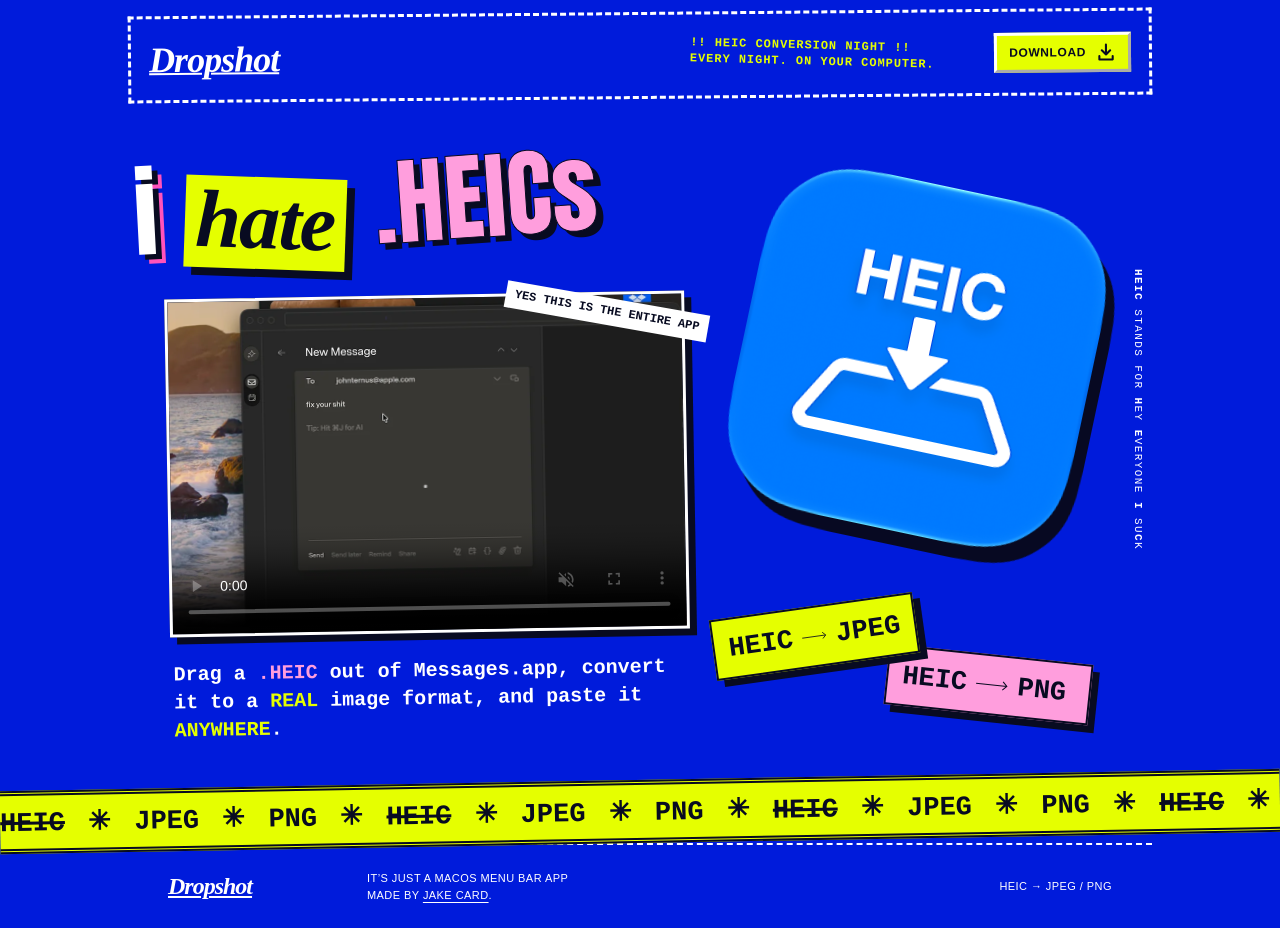
==== dropshot/index.html @ 4da3df80 "Move Dropshot website and update feeds to personal site" ====
<!doctype html>
<html lang="en">
<head>
<meta charset="utf-8">
<meta name="viewport" content="width=device-width, initial-scale=1">
<meta name="theme-color" content="#0064e8">
<meta name="description" content="HEIC in. JPEG out. Dropshot is a tiny Mac menu bar app that converts your iPhone photos and copies them to your clipboard. Hold Option for PNG.">
<title>Dropshot: Convert HEIC to JPEG/PNG fast.</title>
<link rel="preload" href="assets/anton.ttf" as="font" type="font/ttf" crossorigin>
<link rel="stylesheet" href="style.css">
<link rel="preload" as="image" href="assets/dropshot-demo-poster.webp" fetchpriority="high">
</head>
<body>
<a class="skip" href="#main">Skip to content</a>
<header class="masthead">
<a class="wordmark" href="#" aria-label="Dropshot home"><svg viewBox="0 0 32 32" aria-hidden="true"><path d="M16 2v19M7 13l9 9 9-9M3 22v7h26v-7"/></svg>Dropshot</a>
<span class="header-note">!! HEIC CONVERSION NIGHT !!<br>EVERY NIGHT. ON YOUR COMPUTER.</span>
<a class="nav-link" href="https://github.com/jakecard/Dropshot-releases/releases/latest/download/Dropshot.dmg">DOWNLOAD <svg class="download-icon" viewBox="0 0 24 24" aria-hidden="true"><path d="M12 3v12M7 10l5 5 5-5M4 17v4h16v-4"/></svg></a>
<span class="mobile-platform-note">macOS only</span>
</header>
<main id="main">
<section class="hero" aria-labelledby="headline">
<a class="icon-flyer" href="https://github.com/jakecard/Dropshot-releases/releases/latest/download/Dropshot.dmg" aria-label="Download Dropshot"><img class="app-icon" src="assets/app-icon.webp" width="1024" height="1024" alt=""><svg class="icon-download" viewBox="0 0 24 24" aria-hidden="true"><path d="M12 3v12M7 10l5 5 5-5M4 17v4h16v-4"/></svg></a>
<div class="hero-heading"><h1 id="headline"><span>i</span> <span class="convert">hate</span> <span class="outline">.HEICs</span></h1></div>


<div class="format-sticker" aria-hidden="true"><span>HEIC</span><svg viewBox="0 0 80 22"><path d="M0 11h75M65 1l10 10-10 10"/></svg><span>JPEG</span><small>LET IT OUT.</small></div><div class="format-sticker png-sticker" aria-hidden="true"><span>HEIC</span><svg viewBox="0 0 80 22"><path d="M0 11h75M65 1l10 10-10 10"/></svg><span>PNG</span><small>LET IT OUT.</small></div>
<div class="demo-slot" role="region" aria-label="Dropshot screen recording">
<div class="demo-screen"><span class="recording-label">YES THIS IS THE ENTIRE APP</span><video poster="assets/dropshot-demo-poster.webp" src="assets/dropshot-demo.mp4" width="514" height="332" autoplay loop muted playsinline controls preload="metadata" aria-label="Dropshot demo: convert a HEIC from Messages and paste the rendered photo into an email."></video></div>
<p class="demo-caption">Drag a <span class="heic-label">.HEIC</span> out of Messages.app, convert it to a <strong>REAL</strong> image format, and paste it <strong>ANYWHERE</strong>.</p>
</div>
<div class="edge-note" aria-hidden="true"><strong>HEIC</strong> STANDS FOR <strong>H</strong>EY <strong>E</strong>VERYONE <strong>I</strong> SU<strong>C</strong>K</div>
</section>
<div class="ticker" aria-hidden="true"><div><s>HEIC</s> <span>✳</span> JPEG <span>✳</span> PNG <span>✳</span> <s>HEIC</s> <span>✳</span> JPEG <span>✳</span> PNG <span>✳</span> <s>HEIC</s> <span>✳</span> JPEG <span>✳</span> PNG <span>✳</span> <s>HEIC</s> <span>✳</span> JPEG <span>✳</span> PNG <span>✳</span> <s>HEIC</s> <span>✳</span> JPEG <span>✳</span> PNG <span>✳</span> <s>HEIC</s> <span>✳</span> JPEG <span>✳</span> PNG <span>✳</span> <s>HEIC</s> <span>✳</span> JPEG <span>✳</span> PNG <span>✳</span> <s>HEIC</s> <span>✳</span> JPEG <span>✳</span> PNG <span>✳</span> </div></div>
</main>
<footer><a class="footer-brand" href="#">Dropshot</a><p>IT’S JUST A MACOS MENU BAR APP<br>MADE BY <a href="https://x.com/jakecard" style="text-decoration:underline;text-underline-offset:3px">JAKE CARD</a>.</p><span>HEIC → JPEG / PNG</span></footer>
<!-- Cloudflare Web Analytics --><script type='module' src='https://static.cloudflareinsights.com/beacon.min.js' data-cf-beacon='{"token": "b25ab62b24a54f69a5d301b1aec8c873"}'></script><!-- End Cloudflare Web Analytics -->
</body>
</html>
---- dropshot/style.css ----
@font-face{font-family:Anton;src:url('assets/anton.ttf') format('truetype');font-weight:400;font-display:swap}
:root{--blue:#0064e8;--ink:#071744;--ice:#edf3ff;--acid:#d9ff43;--line:rgba(237,243,255,.35);color-scheme:dark;font-family:Arial,Helvetica,sans-serif;background:var(--blue);color:var(--ice);scroll-behavior:smooth;scrollbar-color:var(--acid) var(--blue)}
*{box-sizing:border-box}body{margin:0}a{color:inherit;text-decoration:none}button{font:inherit}::selection{background:var(--acid);color:var(--ink)}a:focus-visible,button:focus-visible{outline:3px solid var(--acid);outline-offset:6px}svg{fill:none;stroke:currentColor;stroke-width:2.5}h1,h2,h3,p{margin:0}h1,h2,h3{font-weight:400}a,button{-webkit-tap-highlight-color:transparent}.skip{position:fixed;top:12px;left:12px;padding:15px;background:var(--ink);z-index:10;transform:translateY(-200%)}.skip:focus{transform:none}
.masthead{height:104px;margin:0 3.7%;display:flex;align-items:center;justify-content:space-between;border-bottom:1px solid var(--line);position:relative;z-index:2}.wordmark{display:flex;align-items:center;font-size:31px;font-weight:800;letter-spacing:-1.2px;gap:10px}.wordmark svg{width:32px;height:32px}.wordmark-dot{font-size:12px;align-self:flex-start;margin:3px 0 0 -5px}.header-note{font-size:11px;line-height:1.35;letter-spacing:.08em;margin-left:auto;margin-right:10%}.nav-link{font-size:12px;font-weight:700;letter-spacing:.05em}.nav-link span{font-size:24px;padding-left:17px}.nav-link:hover,.text-link:hover{color:var(--acid)}
.hero{position:relative;overflow:hidden;padding:40px 3.7% 38px;min-height:790px}.hero-heading{position:relative;z-index:1;pointer-events:none;width:max-content}h1{font-family:Anton,sans-serif;font-size:clamp(100px,189.6px,245px);line-height:.94;letter-spacing:-.025em}h1 span{display:block}.outline{color:transparent;-webkit-text-stroke:2px var(--ice)}.hero-bottom{position:relative;z-index:1;display:flex;justify-content:space-between;align-items:end;margin-top:39px;gap:24px}.hero-bottom>p{font-size:clamp(22px,25.2px,32px);line-height:1.2;letter-spacing:-.025em}.hero-bottom em{font-style:normal;color:var(--acid)}.hero-summary{width:325px;font-size:14px;line-height:1.5}.text-link{display:inline-block;font-size:11px;font-weight:bold;letter-spacing:.07em;margin-top:16px;border-bottom:1px solid currentColor;padding-bottom:5px}.text-link span{margin-left:27px}.edge-note{position:absolute;right:15px;top:40%;writing-mode:vertical-rl;font-size:11px;letter-spacing:.13em}
.format-sticker{position:absolute;right:10%;top:48%;z-index:2;background:var(--acid);color:var(--ink);width:166px;padding:20px 18px;transform:rotate(9deg);box-shadow:0 10px 25px #00117140;font-family:Anton,sans-serif}.format-sticker>span{font-size:47px;line-height:1;display:block}.format-sticker svg{width:100%;height:24px;margin:6px 0}.format-sticker small{font-family:Arial,sans-serif;display:block;margin-top:13px;border-top:1px solid var(--ink);padding-top:8px;font-size:11px;font-weight:bold;letter-spacing:.12em}
.ticker{overflow:hidden;background:var(--acid);color:var(--ink);border-block:1px solid var(--ink);padding:15px 0}.ticker>div{font-family:Anton,sans-serif;font-size:30px;white-space:nowrap;word-spacing:4px;width:max-content}.ticker span{padding:0 10px;font-family:Arial,sans-serif}
.how{padding:90px 3.7% 100px;background:var(--ink)}.section-intro{display:flex;justify-content:space-between;gap:40px;margin-bottom:65px}.section-intro h2{font-family:Anton,sans-serif;font-size:clamp(40px,60px,76px);line-height:1.04;letter-spacing:-.01em}.section-intro>p{font-size:16px;line-height:1.5;max-width:340px;padding-top:4px}.steps{list-style:none;padding:0;margin:0}.steps li{display:flex;align-items:start;gap:28px;border-top:1px solid var(--line);padding:29px 0 34px}.step-number{font-size:12px;color:var(--acid);font-variant-numeric:tabular-nums;padding-top:7px;min-width:35px}.steps h3{font-family:Anton,sans-serif;font-size:30px;line-height:1.2;margin-bottom:12px}.steps p{max-width:520px;font-size:14px;line-height:1.6;color:#cbd7f5}.step-format{margin-left:auto;white-space:nowrap;font-family:Anton,sans-serif;font-size:38px;color:var(--acid)}.step-format span{color:#8597c4}kbd{font-family:inherit;font-size:.9em;white-space:nowrap;border:1px solid #7a8db8;border-radius:4px;padding:1px 5px;color:var(--ice)}
.download{padding:30px 3.7% 50px;background:var(--acid);color:var(--ink)}.download-top{display:flex;justify-content:space-between;font-size:11px;font-weight:bold;letter-spacing:.08em;border-bottom:1px solid #07174460;padding-bottom:22px}.status{display:flex;align-items:center;gap:8px}.status>span{width:7px;height:7px;border-radius:50%;background:var(--ink)}.download h2{font-family:Anton,sans-serif;font-size:clamp(70px,144px,180px);line-height:1;letter-spacing:-.025em;margin:40px 0}.download h2>span{color:var(--blue)}.download-bottom{display:flex;justify-content:space-between;align-items:end;gap:30px}.download-bottom>p{font-size:23px;line-height:1.25;letter-spacing:-.025em}.download-action{width:360px}.download-action button{display:flex;align-items:center;justify-content:space-between;width:100%;padding:20px 19px;background:var(--ink);color:var(--acid);font-size:12px;font-weight:bold;letter-spacing:.035em;border:0;cursor:not-allowed;opacity:1}.download-action svg{width:24px;height:24px;margin-left:15px}.download-action p{font-size:11px;line-height:1.6;margin-top:11px}footer{display:flex;justify-content:space-between;align-items:center;gap:30px;padding:37px 3.7%;background:var(--ink)}.footer-brand{font-size:24px;font-weight:800;letter-spacing:-1px}footer p,footer>span{font-size:11px;line-height:1.5;letter-spacing:.04em}footer p{margin-right:auto;margin-left:9%}
@keyframes float{from{transform:translateY(-9px) rotate(0)}to{transform:translateY(12px) rotate(12deg)}}@keyframes orbit{from{transform:scaleY(.54) rotate(-8deg)}to{transform:scaleY(.68) rotate(16deg)}}


@media(prefers-reduced-motion:reduce){:root{scroll-behavior:auto}.orbit-core,.orbit-rings{animation:none}}

/* Homemade flyer revision: intentionally crooked, mismatched, and pasted together. */
:root{--blue:#001bdb;--acid:#e5ff00;--ink:#080b21;--ice:#fff;--pink:#ff9edd}
body{background:var(--blue)}
.masthead{height:87px;margin:12px 2% 0;border:3px dashed white;padding:0 18px;transform:rotate(-.5deg)}
.wordmark{font-family:Georgia,serif;font-style:italic;font-weight:bold;letter-spacing:-1px;font-size:36px;text-decoration:underline;text-decoration-thickness:2px}.wordmark svg{display:none}
.header-note{font-family:'Courier New',monospace;font-size:12px;font-weight:bold;color:var(--acid);margin-right:6%;transform:rotate(2deg)}
.nav-link{background:var(--acid);color:var(--ink);border:3px outset #fff;padding:7px 12px;text-decoration:underline}.nav-link:hover{color:var(--ink);background:var(--pink)}
.hero{padding:45px 4% 34px;min-height:800px}
.hero-heading{width:76%;z-index:2}h1{font-size:clamp(100px,180px,220px);line-height:1.05;letter-spacing:-.015em;transform:rotate(-3deg)}
h1>span:first-child{color:var(--ice);text-shadow:5px 5px 0 #080b21,9px 9px 0 #ff53bb;display:table;transform:scaleX(1.12);transform-origin:left}
h1 .convert{font-family:Georgia,'Times New Roman',serif;font-weight:900;font-style:italic;font-size:.64em;background:var(--acid);color:var(--ink);line-height:1.08;display:table;padding:0 16px 8px;margin:8px 0 9px 4%;transform:rotate(5deg);box-shadow:8px 8px 0 #080b21}
h1 .outline{color:var(--pink);-webkit-text-stroke:1px var(--ink);text-shadow:6px 6px 0 var(--ink);font-family:Anton,sans-serif;letter-spacing:.035em;transform:rotate(-1deg);margin-left:3%}
.icon-flyer{position:absolute;right:6%;top:85px;width:29%;transform:rotate(12deg);z-index:1;animation:flyer-rock 13s ease-in-out infinite alternate}.app-icon{display:block;width:100%;height:auto;filter:drop-shadow(12px 14px 0 #070922)}.icon-caption,.icon-footnote{display:table;position:relative;background:#fff;color:#080b21;font:700 12px/1.25 'Courier New',monospace;padding:6px 9px;z-index:1}.icon-caption{transform:rotate(-6deg);margin-left:-13px;margin-bottom:10px}.icon-footnote{transform:rotate(-4deg);margin-top:18px;max-width:220px}
.format-sticker{right:4%;top:59%;width:205px;padding:10px 14px;background:var(--pink);transform:rotate(-8deg);box-shadow:7px 7px 0 var(--ink);border:2px solid var(--ink);display:flex;align-items:center;gap:9px}.format-sticker>span{font:700 27px 'Courier New',monospace}.format-sticker svg{width:33px;height:25px}.format-sticker small{display:none}
.hero-bottom{align-items:start;margin-top:48px;gap:40px}.hero-bottom>p{font-family:Georgia,serif;font-size:29px;background:white;color:var(--ink);padding:12px 18px;transform:rotate(1.5deg);box-shadow:6px 6px 0 var(--ink);max-width:430px}.hero-bottom em{color:#001bdb;font-weight:bold;text-decoration:underline}.hero-summary{background:#080b21;padding:16px 19px;width:355px;transform:rotate(-2deg);margin-top:18px;font-family:'Courier New',monospace;font-weight:bold}.edge-note{right:8px;top:25%;font-family:'Courier New',monospace}.text-link{font-family:Arial,sans-serif}
.ticker{border-block:5px double var(--ink);padding:10px 0;transform:rotate(-1deg);position:relative;z-index:2}.ticker>div{font-family:'Courier New',monospace;font-weight:bold;font-size:27px;word-spacing:-3px}
.how{padding:65px 5% 60px;background:var(--blue)}.section-intro{align-items:start;gap:55px;margin-bottom:35px}.section-intro h2{color:var(--acid);font-family:Georgia,serif;font-weight:bold;font-style:italic;font-size:clamp(38px,56.4px,70px);text-decoration:underline;text-decoration-thickness:3px;text-underline-offset:7px;transform:rotate(-3deg);max-width:60%}.section-intro>p{background:var(--pink);color:var(--ink);padding:20px;font-family:'Courier New',monospace;font-weight:bold;font-size:14px;transform:rotate(3deg);box-shadow:7px 7px 0 var(--ink)}
.steps{max-width:1050px;margin:0 auto}.steps li{background:#fff;color:var(--ink);border:2px solid var(--ink);padding:22px;gap:22px;margin:15px 0;box-shadow:5px 5px 0 var(--ink);transform:rotate(-.7deg)}.steps li:nth-child(2){transform:rotate(1.2deg);margin-left:4%;background:var(--acid)}.steps li:nth-child(3){transform:rotate(-1deg);margin-right:2%}.step-number{color:var(--ink);font-size:21px;font-family:'Courier New',monospace;font-weight:bold;text-decoration:underline}.steps h3{font-family:Arial,sans-serif;font-weight:900;font-size:27px;letter-spacing:-.035em}.steps p{color:var(--ink);font-size:15px}.step-format{color:var(--blue);transform:rotate(7deg);font-family:Georgia,serif;font-style:italic;font-weight:bold;font-size:32px}.step-format span{color:var(--ink)}kbd{color:var(--ink);border-color:var(--ink);background:white}
.download{margin:10px 3% 30px;padding:23px 3% 35px;background:var(--acid);border:5px dashed var(--ink);transform:rotate(.6deg)}.download-top{font-family:'Courier New',monospace;font-weight:bold;border-bottom:2px solid var(--ink)}.download h2{font-size:clamp(75px,132px,165px);text-shadow:4px 4px 0 white;transform:rotate(-2deg);line-height:1.04;margin:27px 0}.download h2>span{font-family:Georgia,serif;font-style:italic;font-weight:bold;letter-spacing:-.04em}.download-bottom>p{font-family:'Courier New',monospace;font-size:20px;font-weight:bold}.download-action button{background:#c6c6c6;color:#292929;border:5px outset #eee;font-size:13px;font-weight:bold;text-align:left;transform:rotate(-2deg);padding:16px}.download-action p{font-size:12px}footer{padding:25px 4%;border-top:2px dashed white;background:var(--blue)}.footer-brand{font-family:Georgia,serif;font-style:italic;text-decoration:underline}
@keyframes flyer-rock{from{transform:rotate(8deg) translateY(-4px)}to{transform:rotate(15deg) translateY(10px)}}


@media(prefers-reduced-motion:reduce){.icon-flyer{animation:none}}

.ticker s{text-decoration-thickness:3px;text-decoration-color:currentColor}

.nav-link{cursor:pointer;text-decoration:none;transition:background-color 150ms ease-out}
.nav-link .download-icon{transition:transform 150ms ease-out}
.icon-flyer{padding:0;border:0;background:transparent;cursor:pointer;filter:drop-shadow(12px 14px 0 #070922)}
.icon-flyer .app-icon{filter:none;transition:opacity 150ms ease-out}
.icon-flyer::before{content:"";position:absolute;inset:0;background:var(--pink);mask:url('assets/app-icon.webp') center/contain no-repeat;opacity:0;transition:opacity 150ms ease-out;pointer-events:none}
.icon-download{position:absolute;inset:25%;width:50%;height:50%;color:var(--ink);stroke-linecap:round;stroke-linejoin:round;opacity:0;transition:opacity 150ms ease-out,transform 150ms ease-out;pointer-events:none}
@media (hover:hover){
  .nav-link:hover{background:var(--pink)}
  .nav-link:hover .download-icon{transform:translateY(3px)}
  .icon-flyer:hover .app-icon{opacity:0}
  .icon-flyer:hover::before,.icon-flyer:hover .icon-download{opacity:1}
  .icon-flyer:hover .icon-download{transform:translateY(3px)}
}
@media(prefers-reduced-motion:reduce){
  .nav-link,.nav-link .download-icon,.icon-flyer .app-icon,.icon-flyer::before,.icon-download{transition:none}
  .nav-link:hover .download-icon,.icon-flyer:hover .icon-download{transform:none}
}

/* Leave more room in the hero for the forthcoming screen recording. */
.hero-heading h1{font-size:clamp(70px,108px,130px)}
.hero-bottom{justify-content:flex-end}


.demo-slot{position:relative;z-index:2;width:min(640px,65%);margin:35px 0 5px 0;transform:rotate(-1deg)}
.demo-label{display:table;background:var(--acid);color:var(--ink);padding:7px 12px;font:700 14px 'Courier New',monospace;transform:rotate(2deg);position:relative;z-index:1;margin-bottom:-3px}
.demo-screen{aspect-ratio:auto;background:var(--ink);border:3px solid white;box-shadow:7px 7px 0 var(--ink);display:block;text-align:center}
.demo-screen p{font:14px/1.7 'Courier New',monospace;color:white}.demo-screen strong{font-size:inherit;color:inherit;font-weight:inherit}



.hero{min-height:0}

/* One-line headline with the original mismatched flyer lettering. */
.hero-heading{width:65%}
.hero-heading h1{display:flex;align-items:baseline;gap:.3em;white-space:nowrap;font-size:clamp(60px,96px,115px);line-height:1.15}
.hero-heading h1>span{display:inline-block;margin:0;flex:none}
.hero-heading h1>span:first-child{transform:none}
.hero-heading h1 .convert{padding:0 .13em .05em;font-size:.85em}
.hero-heading h1 .outline{font-size:1em;letter-spacing:0}
.demo-caption{font:700 20px/1.4 'Courier New',monospace;color:white;margin:24px 3px 0;max-width:100%}.demo-caption strong{color:var(--acid)}
.hero{min-height:660px}
.format-sticker{top:auto;bottom:112px}
.png-sticker{bottom:43px;right:5%;background:var(--acid);transform:rotate(6deg)}


.hero-heading{padding-left:0;margin-left:-34px}


.demo-caption .heic-label{color:var(--pink)}

.demo-screen{position:relative}
.recording-label{position:absolute;top:0;right:-8px;transform:translateY(-95%) rotate(11deg);background:white;color:var(--ink);padding:6px 9px;font:700 12px/1.25 'Courier New',monospace;z-index:3}


/* Separate the pasted-on labels while keeping their crooked alignment. */
.recording-label{right:-28px;transform:translateY(3px) rotate(11deg)}
.format-sticker:not(.png-sticker){bottom:98px;transform:rotate(-8deg);z-index:3}
.png-sticker{bottom:35px;right:6%}


/* Pin the conversion stickers to opposite corners of the app icon. */
.icon-flyer .format-sticker:not(.png-sticker){background:var(--acid);top:-18px;right:-15px;bottom:auto;left:auto;transform:rotate(-12deg)}
.icon-flyer .png-sticker{background:var(--pink);top:auto;right:auto;bottom:-18px;left:-20px;transform:rotate(-6deg)}


/* Conversion stickers sit separately below the icon. */
.format-sticker:not(.png-sticker){background:var(--acid);top:auto;bottom:135px;right:4%;left:auto;transform:rotate(-8deg)}
.png-sticker{background:var(--pink);top:auto;bottom:35px;right:6%;left:auto;transform:rotate(6deg)}


.format-sticker:not(.png-sticker){right:auto;left:calc(4% + min(640px,59.8%) + 24px)}


.png-sticker{bottom:65px}


/* Center the page content; the format ticker remains full-bleed. */
:root{--content-width:1024px;--content-gutter:clamp(20px,48px,40px)}
.masthead{width:calc(100% - 40px);max-width:var(--content-width);margin:12px auto 0}
.hero{width:100%;max-width:var(--content-width);margin-inline:auto;padding-inline:var(--content-gutter)}
footer{width:100%;max-width:var(--content-width);margin-inline:auto;padding-inline:var(--content-gutter)}
.format-sticker:not(.png-sticker){left:calc(var(--content-gutter) + min(640px,calc((100% - 2 * var(--content-gutter)) * .65)) + 24px)}


/* Fixed desktop canvas: resizing changes outer margins, never content scale. */
:root{--content-gutter:40px}
body{min-width:1064px}
.masthead,.hero,footer{width:var(--content-width);max-width:none}
.hero-heading h1{font-size:96px}
.icon-flyer{width:348px}
.demo-slot{width:520px}

.format-sticker:not(.png-sticker){left:calc(var(--content-gutter) + 520px + 24px)}

.format-sticker:not(.png-sticker){bottom:113px}

.nav-link{display:inline-flex;align-items:center;gap:10px}.download-icon{width:20px;height:20px;flex:none;stroke-linecap:round;stroke-linejoin:round}

.demo-screen video{display:block;width:100%;height:auto}
.mobile-platform-note{display:none}

/* Touch-first devices get a separate layout; desktop window width never
   changes the fixed canvas above. Keep this layout in landscape as well. */
@media (hover:none) and (pointer:coarse){
  :root{overflow-x:hidden}
  body{min-width:0;overflow-x:clip}
  .masthead,.hero,footer{width:calc(100% - 32px);max-width:600px}
  .masthead{height:auto;min-height:112px;padding:14px 12px;display:grid;grid-template-columns:1fr auto;gap:14px 8px}
  .wordmark{font-size:28px;min-height:44px}
  .nav-link{display:none}
  .mobile-platform-note{display:block;grid-column:2;grid-row:1;color:var(--acid);font-size:12px;font-weight:700}
  .header-note{grid-column:1 / -1;margin:0;font-size:11px;line-height:1.4}
  .hero{display:grid;grid-template-areas:"heading" "demo" "icon" "jpeg" "png" "note";grid-template-columns:minmax(0,1fr);padding:32px 8px 38px;overflow:visible;min-height:0}
  .hero-heading{grid-area:heading;width:auto;margin:0}
  .hero-heading h1{font-size:clamp(44px,15.5vw,76px);gap:.24em}
  .demo-slot{grid-area:demo;width:100%;margin:36px 0 0}
  .recording-label{right:-4px;font-size:11px;transform:translateY(-50%) rotate(6deg)}
  .demo-caption{font-size:17px;line-height:1.5;margin:24px 2px 0}
  .icon-flyer{grid-area:icon;position:relative;inset:auto;width:72%;max-width:280px;justify-self:center;margin:42px 0 34px}
  .format-sticker:not(.png-sticker),.png-sticker{position:relative;inset:auto;width:205px;margin:0}
  .format-sticker:not(.png-sticker){grid-area:jpeg;justify-self:start;margin-left:8px}
  .png-sticker{grid-area:png;justify-self:end;margin:16px 8px 0 0}
  .edge-note{grid-area:note;position:static;writing-mode:horizontal-tb;font-size:11px;line-height:1.5;letter-spacing:.06em;text-align:center;margin-top:32px}
  footer{display:flex;flex-wrap:wrap;gap:18px 24px;padding:28px 8px max(28px,env(safe-area-inset-bottom))}
  .footer-brand{display:inline-flex;align-items:center;min-height:44px}
  footer p{margin:0;line-height:1.7}
  footer p a{display:inline-block;padding-block:10px;margin-block:-10px}
  footer>span{width:100%}
}
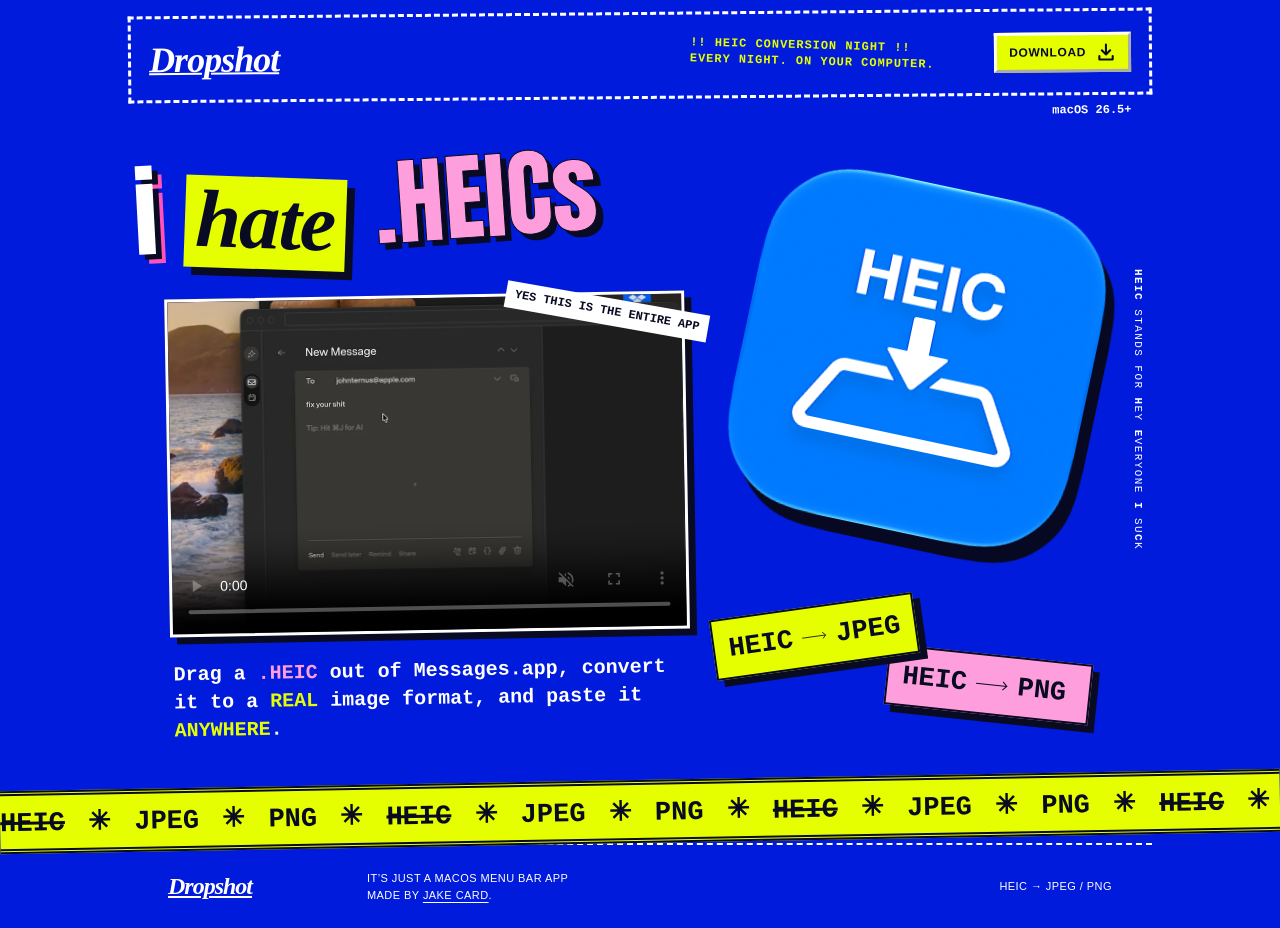
==== commit 9a0234a3: "Show macOS requirement beneath Dropshot header" ====
--- a/dropshot/index.html
+++ b/dropshot/index.html
@@ -7,7 +7,7 @@
 <meta name="description" content="HEIC in. JPEG out. Dropshot is a tiny Mac menu bar app that converts your iPhone photos and copies them to your clipboard. Hold Option for PNG.">
 <title>Dropshot: Convert HEIC to JPEG/PNG fast.</title>
 <link rel="preload" href="assets/anton.ttf" as="font" type="font/ttf" crossorigin>
-<link rel="stylesheet" href="style.css">
+<link rel="stylesheet" href="style.css?v=platform-note-5">
 <link rel="preload" as="image" href="assets/dropshot-demo-poster.webp" fetchpriority="high">
 </head>
 <body>
@@ -15,8 +15,10 @@
 <header class="masthead">
 <a class="wordmark" href="#" aria-label="Dropshot home"><svg viewBox="0 0 32 32" aria-hidden="true"><path d="M16 2v19M7 13l9 9 9-9M3 22v7h26v-7"/></svg>Dropshot</a>
 <span class="header-note">!! HEIC CONVERSION NIGHT !!<br>EVERY NIGHT. ON YOUR COMPUTER.</span>
-<a class="nav-link" href="https://github.com/jakecard/Dropshot-releases/releases/latest/download/Dropshot.dmg">DOWNLOAD <svg class="download-icon" viewBox="0 0 24 24" aria-hidden="true"><path d="M12 3v12M7 10l5 5 5-5M4 17v4h16v-4"/></svg></a>
-<span class="mobile-platform-note">macOS only</span>
+<div class="header-download">
+<a class="nav-link" aria-describedby="download-requirements" href="https://github.com/jakecard/Dropshot-releases/releases/latest/download/Dropshot.dmg">DOWNLOAD <svg class="download-icon" viewBox="0 0 24 24" aria-hidden="true"><path d="M12 3v12M7 10l5 5 5-5M4 17v4h16v-4"/></svg></a>
+<p class="platform-note" id="download-requirements">macOS 26.5+</p>
+</div>
 </header>
 <main id="main">
 <section class="hero" aria-labelledby="headline">
--- a/dropshot/style.css
+++ b/dropshot/style.css
@@ -1,7 +1,7 @@
 @font-face{font-family:Anton;src:url('assets/anton.ttf') format('truetype');font-weight:400;font-display:swap}
 :root{--blue:#0064e8;--ink:#071744;--ice:#edf3ff;--acid:#d9ff43;--line:rgba(237,243,255,.35);color-scheme:dark;font-family:Arial,Helvetica,sans-serif;background:var(--blue);color:var(--ice);scroll-behavior:smooth;scrollbar-color:var(--acid) var(--blue)}
 *{box-sizing:border-box}body{margin:0}a{color:inherit;text-decoration:none}button{font:inherit}::selection{background:var(--acid);color:var(--ink)}a:focus-visible,button:focus-visible{outline:3px solid var(--acid);outline-offset:6px}svg{fill:none;stroke:currentColor;stroke-width:2.5}h1,h2,h3,p{margin:0}h1,h2,h3{font-weight:400}a,button{-webkit-tap-highlight-color:transparent}.skip{position:fixed;top:12px;left:12px;padding:15px;background:var(--ink);z-index:10;transform:translateY(-200%)}.skip:focus{transform:none}
-.masthead{height:104px;margin:0 3.7%;display:flex;align-items:center;justify-content:space-between;border-bottom:1px solid var(--line);position:relative;z-index:2}.wordmark{display:flex;align-items:center;font-size:31px;font-weight:800;letter-spacing:-1.2px;gap:10px}.wordmark svg{width:32px;height:32px}.wordmark-dot{font-size:12px;align-self:flex-start;margin:3px 0 0 -5px}.header-note{font-size:11px;line-height:1.35;letter-spacing:.08em;margin-left:auto;margin-right:10%}.nav-link{font-size:12px;font-weight:700;letter-spacing:.05em}.nav-link span{font-size:24px;padding-left:17px}.nav-link:hover,.text-link:hover{color:var(--acid)}
+.masthead{height:104px;margin:0 3.7%;display:flex;align-items:center;justify-content:space-between;border-bottom:1px solid var(--line);position:relative;z-index:2}.wordmark{display:flex;align-items:center;font-size:31px;font-weight:800;letter-spacing:-1.2px;gap:10px}.wordmark svg{width:32px;height:32px}.wordmark-dot{font-size:12px;align-self:flex-start;margin:3px 0 0 -5px}.header-note{font-size:11px;line-height:1.35;letter-spacing:.08em;margin-left:auto;margin-right:10%}.nav-link{font-size:12px;font-weight:700;letter-spacing:.05em}.nav-link:hover,.text-link:hover{color:var(--acid)}
 .hero{position:relative;overflow:hidden;padding:40px 3.7% 38px;min-height:790px}.hero-heading{position:relative;z-index:1;pointer-events:none;width:max-content}h1{font-family:Anton,sans-serif;font-size:clamp(100px,189.6px,245px);line-height:.94;letter-spacing:-.025em}h1 span{display:block}.outline{color:transparent;-webkit-text-stroke:2px var(--ice)}.hero-bottom{position:relative;z-index:1;display:flex;justify-content:space-between;align-items:end;margin-top:39px;gap:24px}.hero-bottom>p{font-size:clamp(22px,25.2px,32px);line-height:1.2;letter-spacing:-.025em}.hero-bottom em{font-style:normal;color:var(--acid)}.hero-summary{width:325px;font-size:14px;line-height:1.5}.text-link{display:inline-block;font-size:11px;font-weight:bold;letter-spacing:.07em;margin-top:16px;border-bottom:1px solid currentColor;padding-bottom:5px}.text-link span{margin-left:27px}.edge-note{position:absolute;right:15px;top:40%;writing-mode:vertical-rl;font-size:11px;letter-spacing:.13em}
 .format-sticker{position:absolute;right:10%;top:48%;z-index:2;background:var(--acid);color:var(--ink);width:166px;padding:20px 18px;transform:rotate(9deg);box-shadow:0 10px 25px #00117140;font-family:Anton,sans-serif}.format-sticker>span{font-size:47px;line-height:1;display:block}.format-sticker svg{width:100%;height:24px;margin:6px 0}.format-sticker small{font-family:Arial,sans-serif;display:block;margin-top:13px;border-top:1px solid var(--ink);padding-top:8px;font-size:11px;font-weight:bold;letter-spacing:.12em}
 .ticker{overflow:hidden;background:var(--acid);color:var(--ink);border-block:1px solid var(--ink);padding:15px 0}.ticker>div{font-family:Anton,sans-serif;font-size:30px;white-space:nowrap;word-spacing:4px;width:max-content}.ticker span{padding:0 10px;font-family:Arial,sans-serif}
@@ -137,7 +137,8 @@
 .nav-link{display:inline-flex;align-items:center;gap:10px}.download-icon{width:20px;height:20px;flex:none;stroke-linecap:round;stroke-linejoin:round}
 
 .demo-screen video{display:block;width:100%;height:auto}
-.mobile-platform-note{display:none}
+.header-download{display:flex;flex-direction:column;align-items:flex-end;gap:8px;flex:none}
+.platform-note{position:absolute;top:calc(100% + 10px);right:18px;font:700 12px/1.4 'Courier New',monospace;color:var(--ice);white-space:nowrap}
 
 /* Touch-first devices get a separate layout; desktop window width never
    changes the fixed canvas above. Keep this layout in landscape as well. */
@@ -148,7 +149,8 @@
   .masthead{height:auto;min-height:112px;padding:14px 12px;display:grid;grid-template-columns:1fr auto;gap:14px 8px}
   .wordmark{font-size:28px;min-height:44px}
   .nav-link{display:none}
-  .mobile-platform-note{display:block;grid-column:2;grid-row:1;color:var(--acid);font-size:12px;font-weight:700}
+  .header-download{grid-column:2;grid-row:1;max-width:150px}
+  .platform-note{position:static;white-space:normal;text-align:right;color:var(--acid);font-weight:700}
   .header-note{grid-column:1 / -1;margin:0;font-size:11px;line-height:1.4}
   .hero{display:grid;grid-template-areas:"heading" "demo" "icon" "jpeg" "png" "note";grid-template-columns:minmax(0,1fr);padding:32px 8px 38px;overflow:visible;min-height:0}
   .hero-heading{grid-area:heading;width:auto;margin:0}
